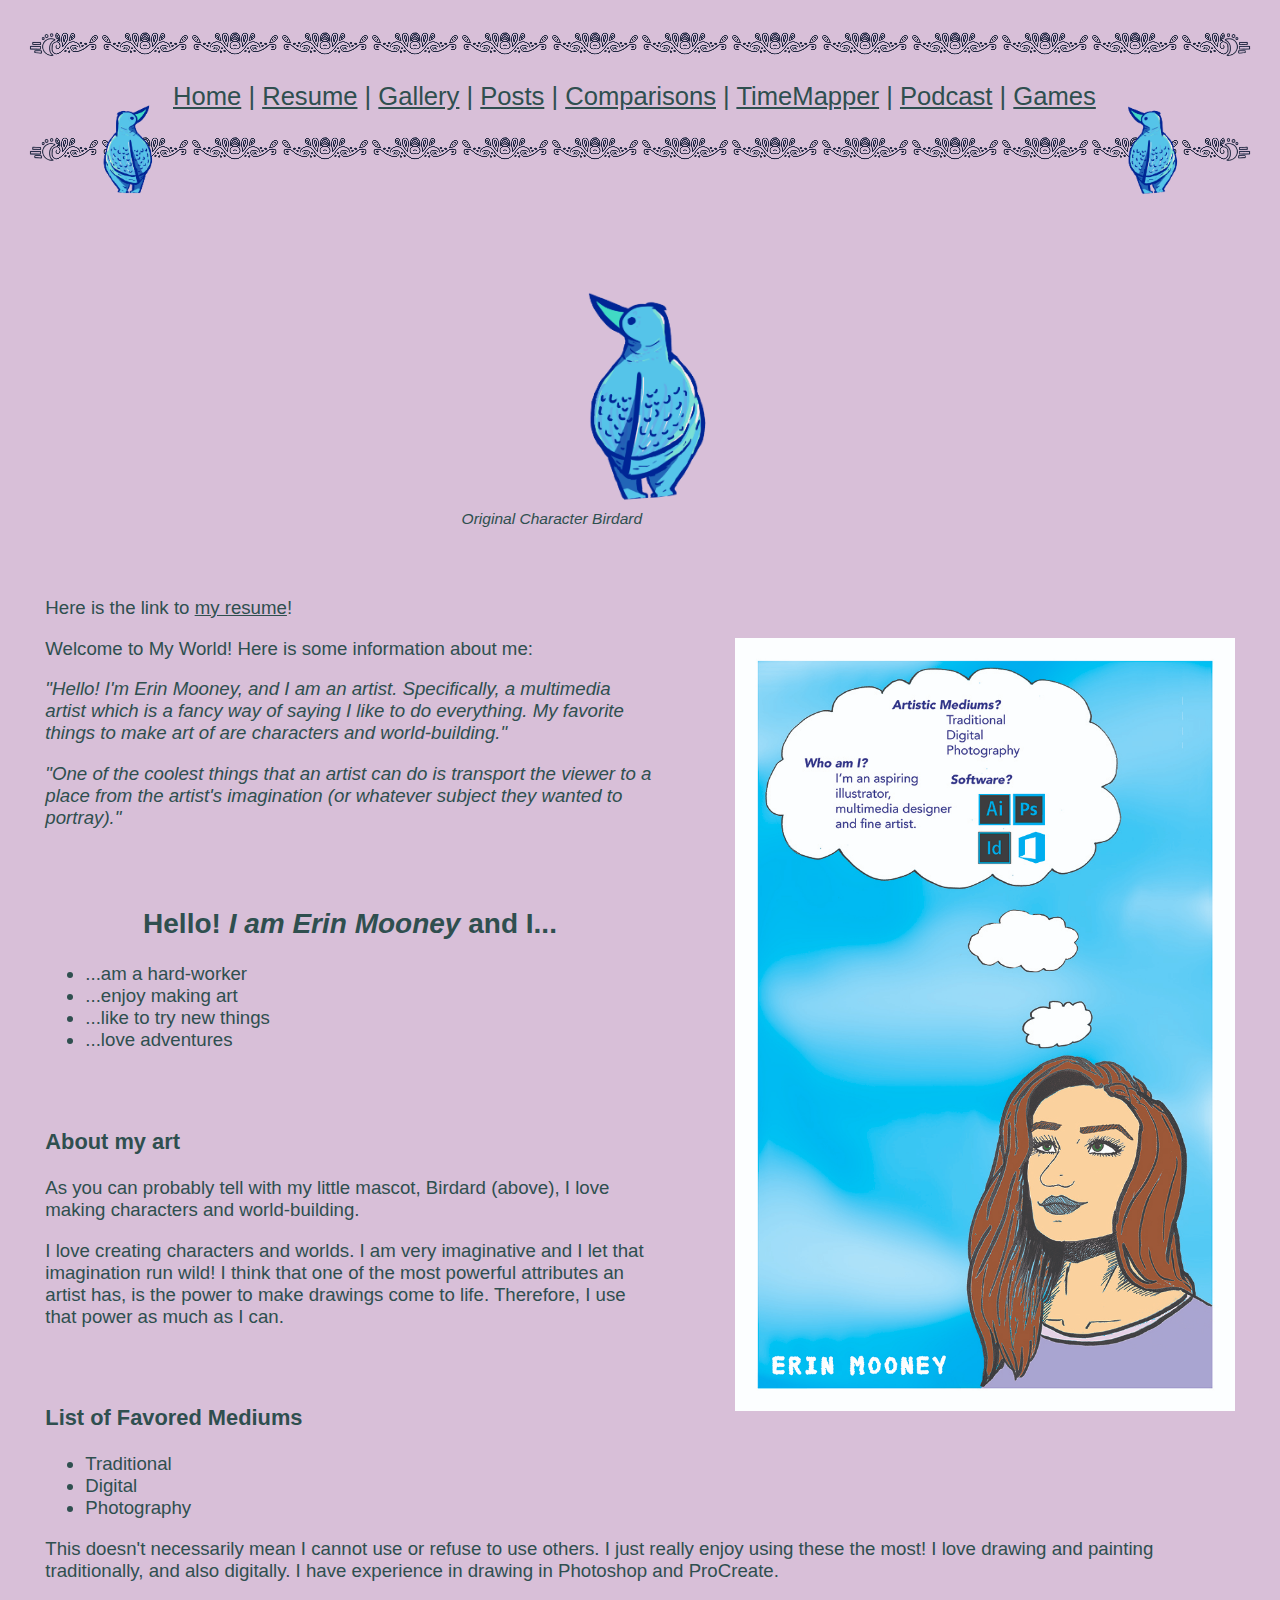
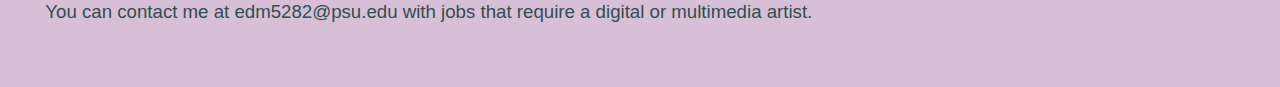
==== docs/index.html @ 54c34171 "edit home" ====
<!DOCTYPE html>
<html xmlns="http://www.w3.org/1999/xhtml">
    <head>

        <title>Welcome to My World</title>
        <meta charset="UTF-8" />
        <meta name="viewport" content="width=device-width, initial-scale=1.0" />
        <link rel="stylesheet" type="text/css" href="style.css"/>
        
        
    </head>
    <body>
        
      
        <section> 
            
            <section>         
            <div class="menuA"> <img class="birdright" src="images/Birdard.png"/>
               <a href="index.html"> Home</a>  | <a href="resume.html"> Resume</a>  |  <a href="gallery.html"> Gallery</a>  |  <a href="posts.html">Posts</a> |   <a href="compare.html"> Comparisons</a> |  <a href="timemapper.html"> TimeMapper</a>  |  <a href="podcast.html"> Podcast</a> |  <a href="game.html"> Games</a> 
            <img class="birdleft" src="images/BirdardRightFacing.png"/> </div>
            </section>
            
        <section>
            <section>
                    
                                                            
                <figure> <img class="photo" src="images/Birdard.png" alt="Original Caracter Birdard"/> <figcaption>Original Character Birdard</figcaption></figure>
                
                <section></section>                
                
                <p>Here is the link to <a href="resume.html">my resume</a>!</p>
                
                <img class="right" src="images/GRAPHICRESUME.jpg" alt="Erin Mooney Graphic Resume"/>
                
                
                <p>Welcome to My World! Here is some information about me:</p>
                    
               <p><i>"Hello! I'm Erin Mooney, and I am an artist. Specifically, a multimedia artist which is a fancy way of saying I like to do everything. My favorite things to make art of are characters and world-building."</i></p>                    
                    
               <p><i>"One of the coolest things that an artist can do is transport the viewer to a place from the artist's imagination (or whatever subject they wanted to portray)."</i></p>
                </section>
            
            <section><h2>Hello! <dfn>I am Erin Mooney</dfn> and I...</h2>
                
                <ul>
                    <li>...am a hard-worker</li>
                    <li>...enjoy making art</li>
                    <li>...like to try new things</li>
                    <li>...love adventures</li>     
                </ul>
            </section>
            
            <section> 
                <h3><strong>About my art</strong></h3>
                <p>As you can probably tell with my little mascot, Birdard (above), I love making characters and world-building. </p>
                <p>I love creating characters and worlds. I am very imaginative and I let that imagination run wild! I think that one of the most powerful attributes an artist has, is the power to make drawings come to life. Therefore, I use that power as much as I can.</p>
            </section>
            
          
            
            <section>
            <h3>List of Favored Mediums</h3>
            <ul>
                <li>Traditional</li>
                <li>Digital</li>
                <li>Photography</li>
            </ul>
                
                <p>This doesn't necessarily mean I cannot use or refuse to use others. I just really enjoy using these the most! 
                I love drawing and painting traditionally, and also digitally. I have experience in drawing in Photoshop and ProCreate. </p>
                
                <p>You can contact me at edm5282@psu.edu with jobs that require a digital or multimedia artist.</p>  
                
        </section>
           
        </section> 
            
        </section>    
      
        
    </body>
</html>
---- docs/style.css ----
body {;color: DarkSlateGray;
font-family: arial, helvetica, sans-serif;
font-size: 14pt;}

/* body section {background-image: linear-gradient(purple, orange);}*/

.birdleft {max-width:100px;width:50%;
  display: inline-grid;
  margin-left: 1%;
  margin-right: auto;}
  
.birdright {max-width:100px;width:50%;
  display: inline-grid;
  margin-left: auto;
  margin-right: 1%;}

/* unvisited link */
a:link {
  color: DarkSlateGray;
}

/* visited link */
a:visited {
  color: DarkSlateGray;
}

/* mouse over link */
a:hover {
  color: cornflowerblue;
}

/* selected link */
a:active {
  color: DarkSlateGray;
}


body section section {
background-color: Thistle;
} 

body section section {padding:1em}

body section {
background-color: Thistle;
}

section.resume
body section section {
background-color: Thistle;
} 
body {background-color: Thistle}

section.gallery body section section {
background-color: Thistle;
} 
body {background-color: Thistle}

section.posts body section section {
background-color: Thistle;
} 
body {background-color: Thistle}


figure {width:30%; margin:auto; padding-top: 1vw; padding-bottom: 1vw}
figcaption {font-style: italic; font-size: smaller}

img.photo {max-width:500px;width:50%;
  display: block;
  margin-left: auto;
  margin-right: auto;}
  
img.photogal {max-width:500px;width:50%;
  display: block;
  margin-left: auto;
  margin-right: auto;}
  


.compare {
  box-sizing: border-box;
  float: left;
  width: 50%;
  padding: 3em;
}

.clearfix::after {
  content: "";
  clear: both;
  display: table;
} 



img.right {float: right;
max-width:500px;width:50%;
  display: block;
  margin-left: 80px}

/* If I want to style ANY element with the class of "photo" I could just write 
 *.photo{}
 */

p.solid {border-style: solid;}

ol {list-style-type: lower-alpha;
padding: 5em;  
}

div.newspaper
 {
  column-count: 2;
  column-gap: 5px;
  column-rule-style: solid;
  column-rule: 1px double;
  margin: 10px;
}

div.storyboard
 {
  column-count: 2;
  column-gap: 5px;
  column-rule-style: solid;
  column-rule: 1px double;
  margin: 5px;}

div.menuA {text-align: center; font-size: 2vw;
  display: block;
  border: 30px solid transparent;
  padding: 25px;
  border-image-source: url(aesthetic/boarder.png);
  border-image-repeat: repeat;
  border-image-slice: 110;}
    
.birdright {float: right;
border-image-source: url(images/Birdard.png);
max-width:75px;width:25%;
  margin-left: 5px}
  
.birdleft {float: left;
border-image-source: url(images/BirdardRightFacing.png);
max-width:75px;width:25%;
  margin-left: 5px}
  
/* .birdie  { content: "";
  clear: both;
  display: table;} */
  
/*  Units to try: em and vw. vw means a percentage of the viewport width 
 * and is often used in responsive web design (responsive to size of device screens)
 * em is also responsive: it is the width of the standard letter M in your font usually 16 px. 
 *  */
 
h1 {text-align: center;}
 
h2 {text-align: center;}

.seg {
  background-color: lavender; 
  list-style-type: none;
  text-align: center;
  margin: 0;
  padding: 0;
  border-radius: 15px 50px;

  width: 390px;
  padding: 3px;
  border: 3px;
  margin: auto;
}


/* .seg li {
  display: inline-block;
  font-size: 20px;
  padding: 20px;
}*/
  
.para { 
  list-style-type: none;
  text-align: left;
  width: 750px;
  margin: auto;
  padding: 35px;
}
  
 .parares { 
  list-style-type: none;
  text-align: left;
  width: 850px;
  margin: auto;
  padding: 35px;
}
    
.paratwo{ 
  list-style-type: none;
  text-align: left;
  width: 950px;
  margin: auto;
  padding: 35px;
}
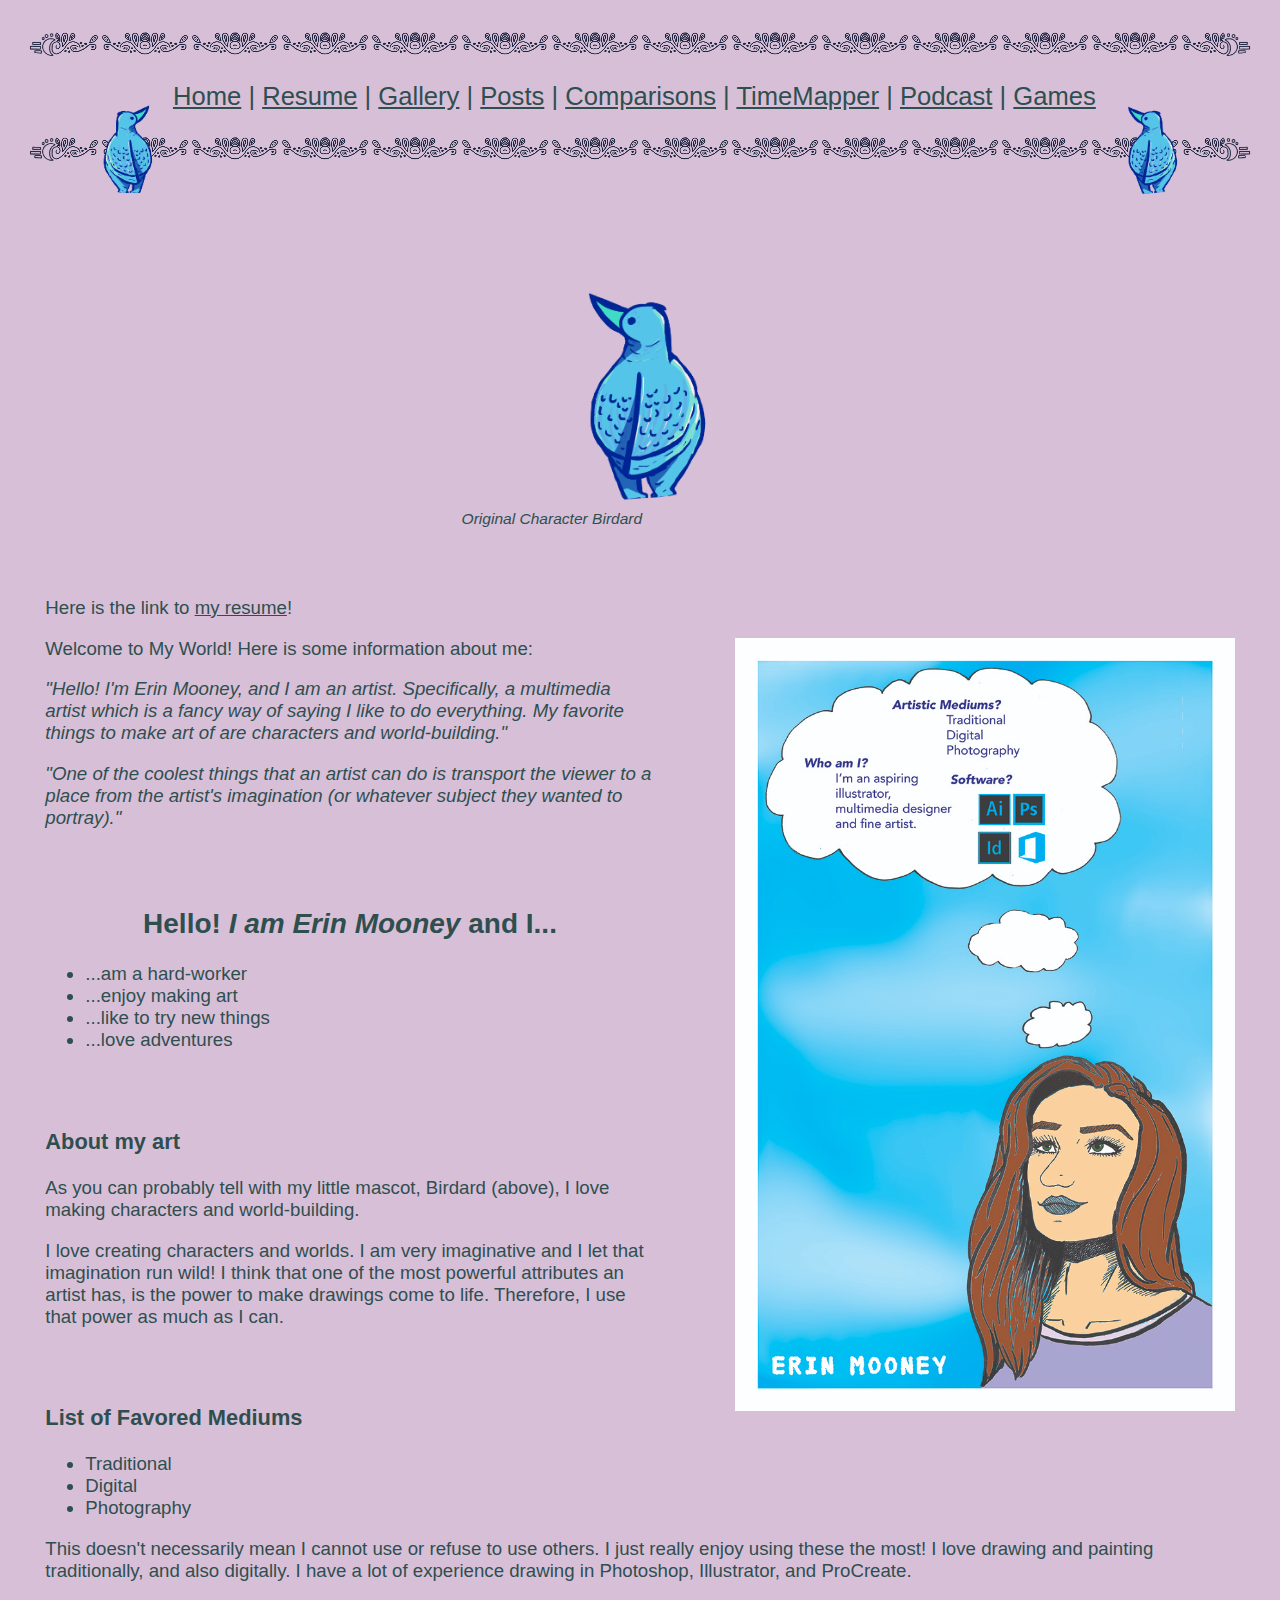
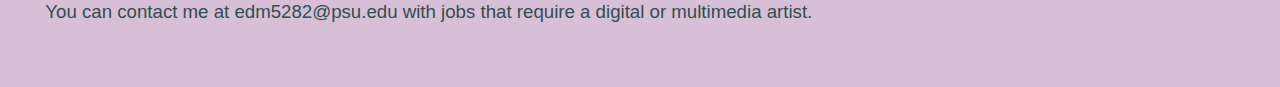
==== commit ae5e1fc1: "edit home" ====
--- a/docs/index.html
+++ b/docs/index.html
@@ -67,7 +67,7 @@
             </ul>
                 
                 <p>This doesn't necessarily mean I cannot use or refuse to use others. I just really enjoy using these the most! 
-                I love drawing and painting traditionally, and also digitally. I have experience in drawing in Photoshop and ProCreate. </p>
+                I love drawing and painting traditionally, and also digitally. I have a lot of experience drawing in Photoshop, Illustrator, and ProCreate. </p>
                 
                 <p>You can contact me at edm5282@psu.edu with jobs that require a digital or multimedia artist.</p>  
                 
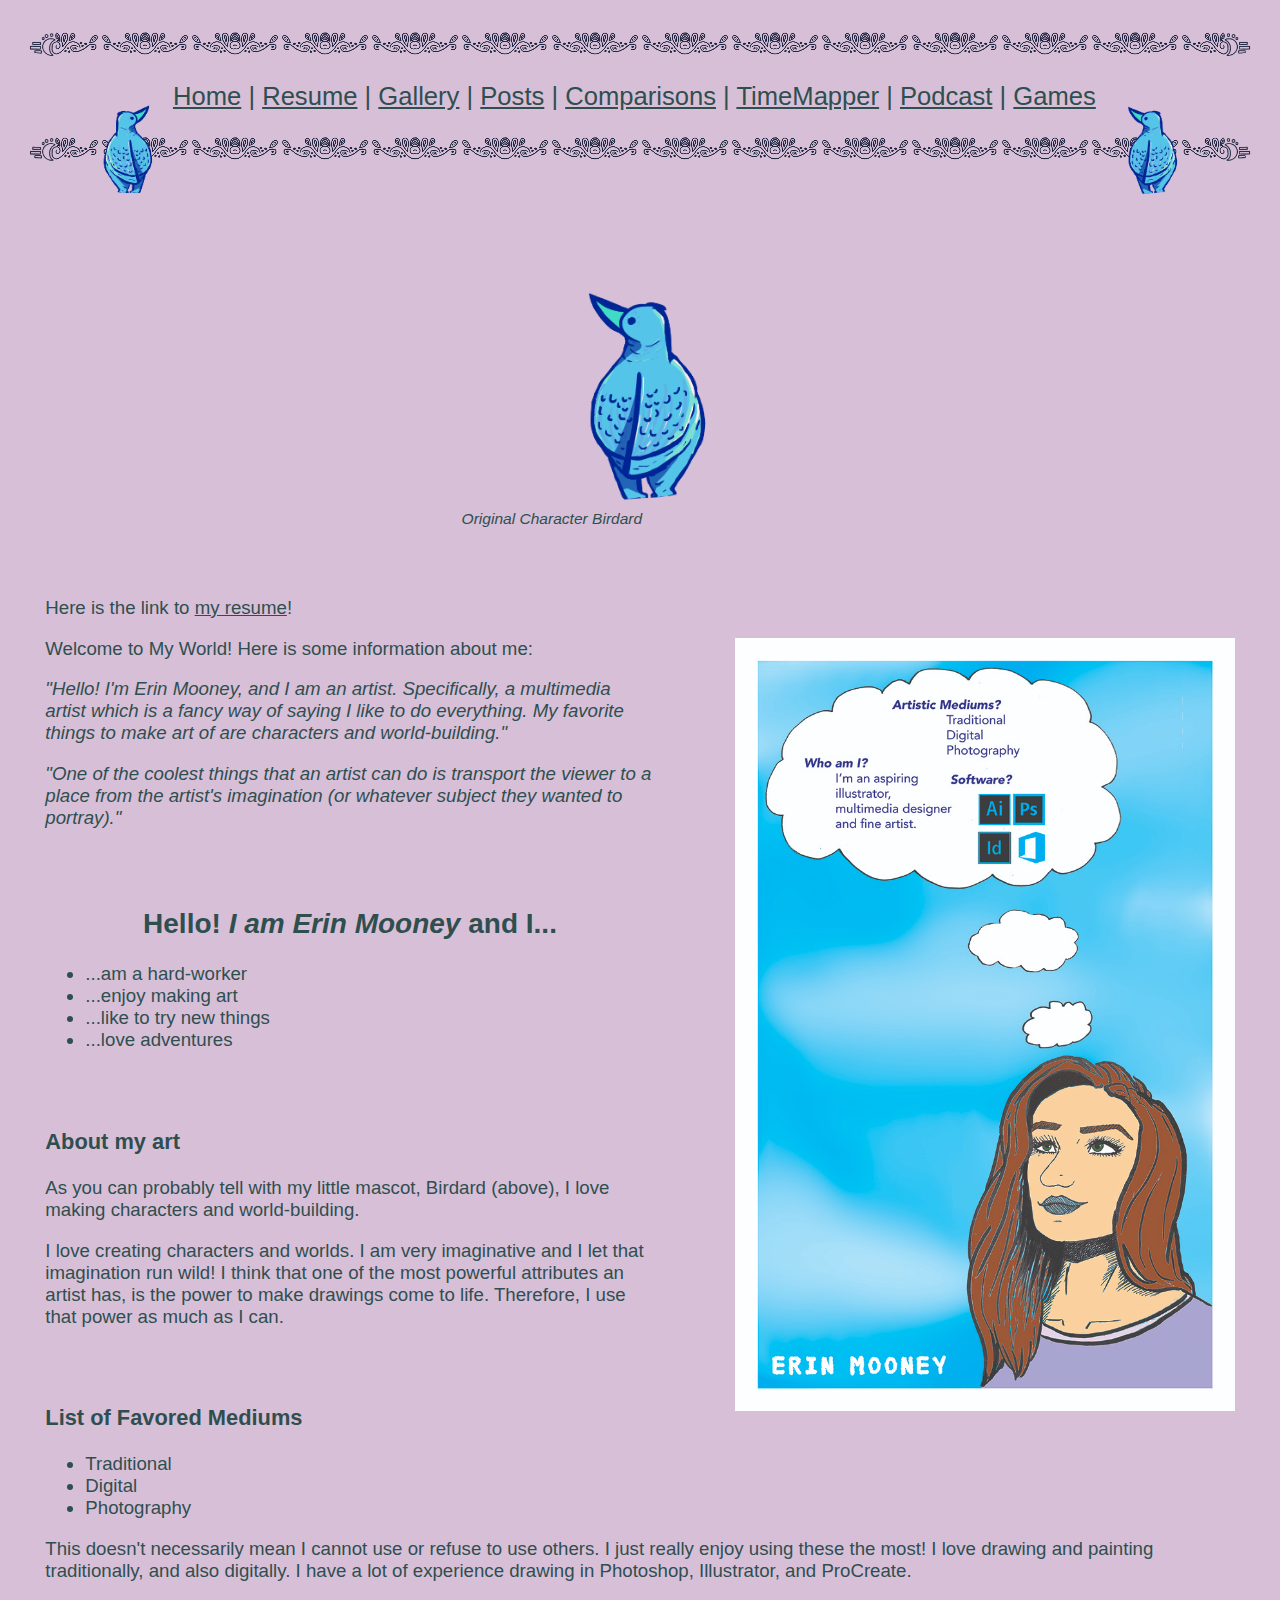
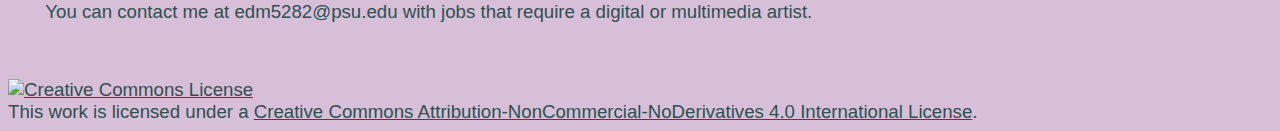
==== commit d74de32d: "creative commons" ====
--- a/docs/index.html
+++ b/docs/index.html
@@ -77,6 +77,8 @@
             
         </section>    
       
+        <section><a rel="license" href="http://creativecommons.org/licenses/by-nc-nd/4.0/"><img alt="Creative Commons License" style="border-width:0" src="https://i.creativecommons.org/l/by-nc-nd/4.0/88x31.png" /></a><br />This work is licensed under a <a rel="license" href="http://creativecommons.org/licenses/by-nc-nd/4.0/">Creative Commons Attribution-NonCommercial-NoDerivatives 4.0 International License</a>.</section>
+        
         
     </body>
 </html>
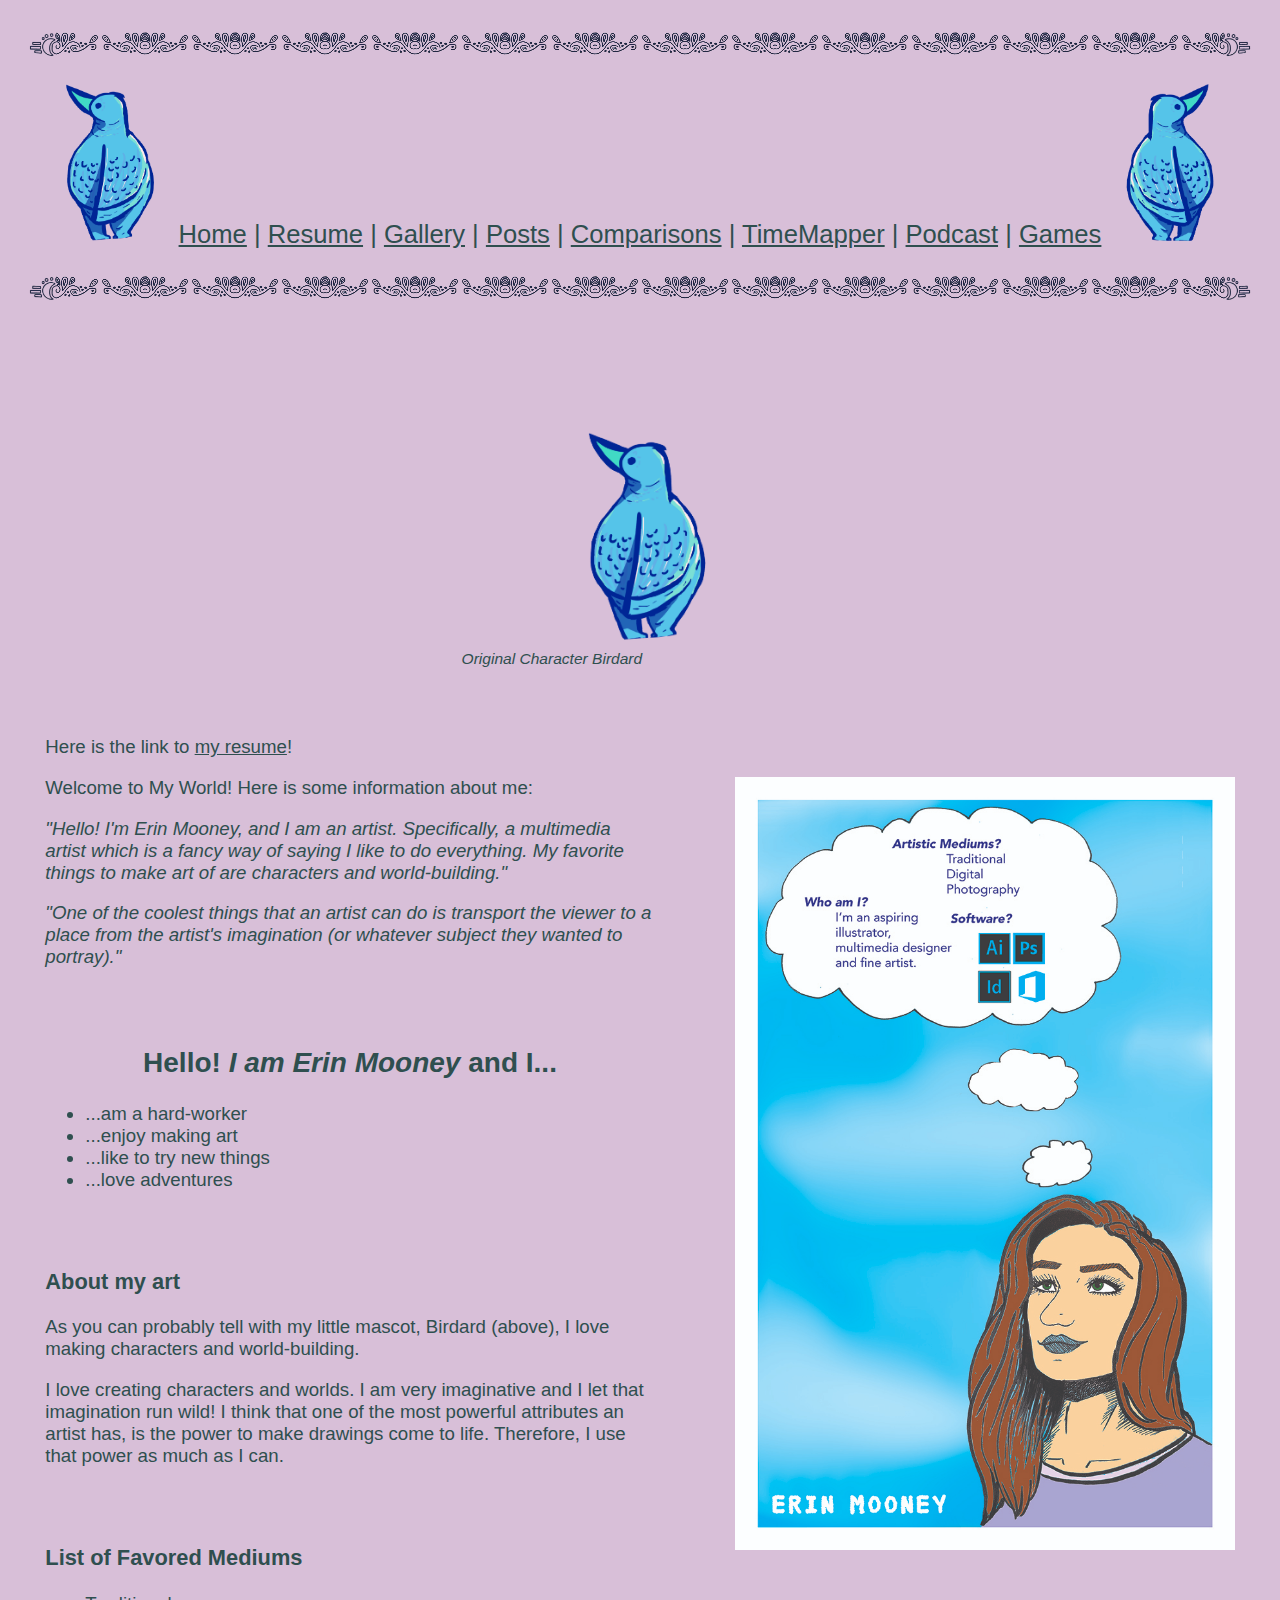
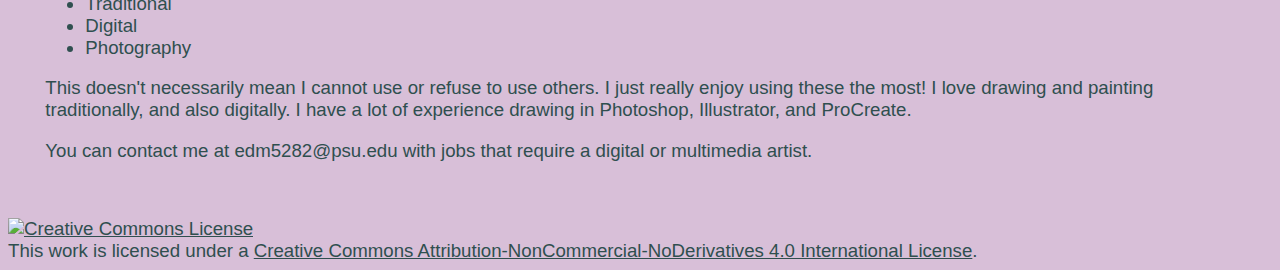
==== commit 2e32d8e6: "a lot of edits" ====
--- a/docs/index.html
+++ b/docs/index.html
@@ -15,7 +15,7 @@
         <section> 
             
             <section>         
-            <div class="menuA"> <img class="birdright" src="images/Birdard.png"/>
+                <div class="menuA"> <img class="birdright" src="images/Birdardresize.png"/>
                <a href="index.html"> Home</a>  | <a href="resume.html"> Resume</a>  |  <a href="gallery.html"> Gallery</a>  |  <a href="posts.html">Posts</a> |   <a href="compare.html"> Comparisons</a> |  <a href="timemapper.html"> TimeMapper</a>  |  <a href="podcast.html"> Podcast</a> |  <a href="game.html"> Games</a> 
             <img class="birdleft" src="images/BirdardRightFacing.png"/> </div>
             </section>
@@ -76,6 +76,8 @@
         </section> 
             
         </section>    
+        
+        <section></section>
       
         <section><a rel="license" href="http://creativecommons.org/licenses/by-nc-nd/4.0/"><img alt="Creative Commons License" style="border-width:0" src="https://i.creativecommons.org/l/by-nc-nd/4.0/88x31.png" /></a><br />This work is licensed under a <a rel="license" href="http://creativecommons.org/licenses/by-nc-nd/4.0/">Creative Commons Attribution-NonCommercial-NoDerivatives 4.0 International License</a>.</section>
         
--- a/docs/style.css
+++ b/docs/style.css
@@ -41,25 +41,18 @@
 
 body section section {padding:1em}
 
-body section {
-background-color: Thistle;
-}
+body {background-color: Thistle;}
 
 section.resume
-body section section {
-background-color: Thistle;
-} 
+body section section {background-color: Thistle;} 
+
 body {background-color: Thistle}
 
-section.gallery body section section {
-background-color: Thistle;
-} 
+section.gallery body section section {background-color: Thistle;} 
 body {background-color: Thistle}
 
-section.posts body section section {
-background-color: Thistle;
-} 
-body {background-color: Thistle}
+section.posts body section section {background-color: Thistle;} 
+
 
 
 figure {width:30%; margin:auto; padding-top: 1vw; padding-bottom: 1vw}
@@ -124,23 +117,40 @@
   column-rule: 1px double;
   margin: 5px;}
 
+
+    
+/*.birdright {float: right;
+border-image-source: url(images/Birdard.png);
+max-width:65px;width:20%;
+  margin-left: 5px}
+  
+.birdleft {float: left;
+border-image-source: url(images/BirdardRightFacing.png);
+max-width:70px;width:25%;
+  margin-left: 5px}*/
+  
+  /* Flex Container */
+
+#menu
+{display: flex;
+flex-direction: row-reverse;}
+
+.birdframe
+{flex: 1;}
+
+.birdmenu
+{max-width:70px;width:25%;}
+  
 div.menuA {text-align: center; font-size: 2vw;
   display: block;
   border: 30px solid transparent;
-  padding: 25px;
   border-image-source: url(aesthetic/boarder.png);
   border-image-repeat: repeat;
-  border-image-slice: 110;}
-    
-.birdright {float: right;
-border-image-source: url(images/Birdard.png);
-max-width:75px;width:25%;
-  margin-left: 5px}
-  
-.birdleft {float: left;
-border-image-source: url(images/BirdardRightFacing.png);
-max-width:75px;width:25%;
-  margin-left: 5px}
+  padding-top: 2vw;
+  padding-bottom: 2vw;
+  border-image-slice: 110;
+  flex: 5;}
+  
   
 /* .birdie  { content: "";
   clear: both;
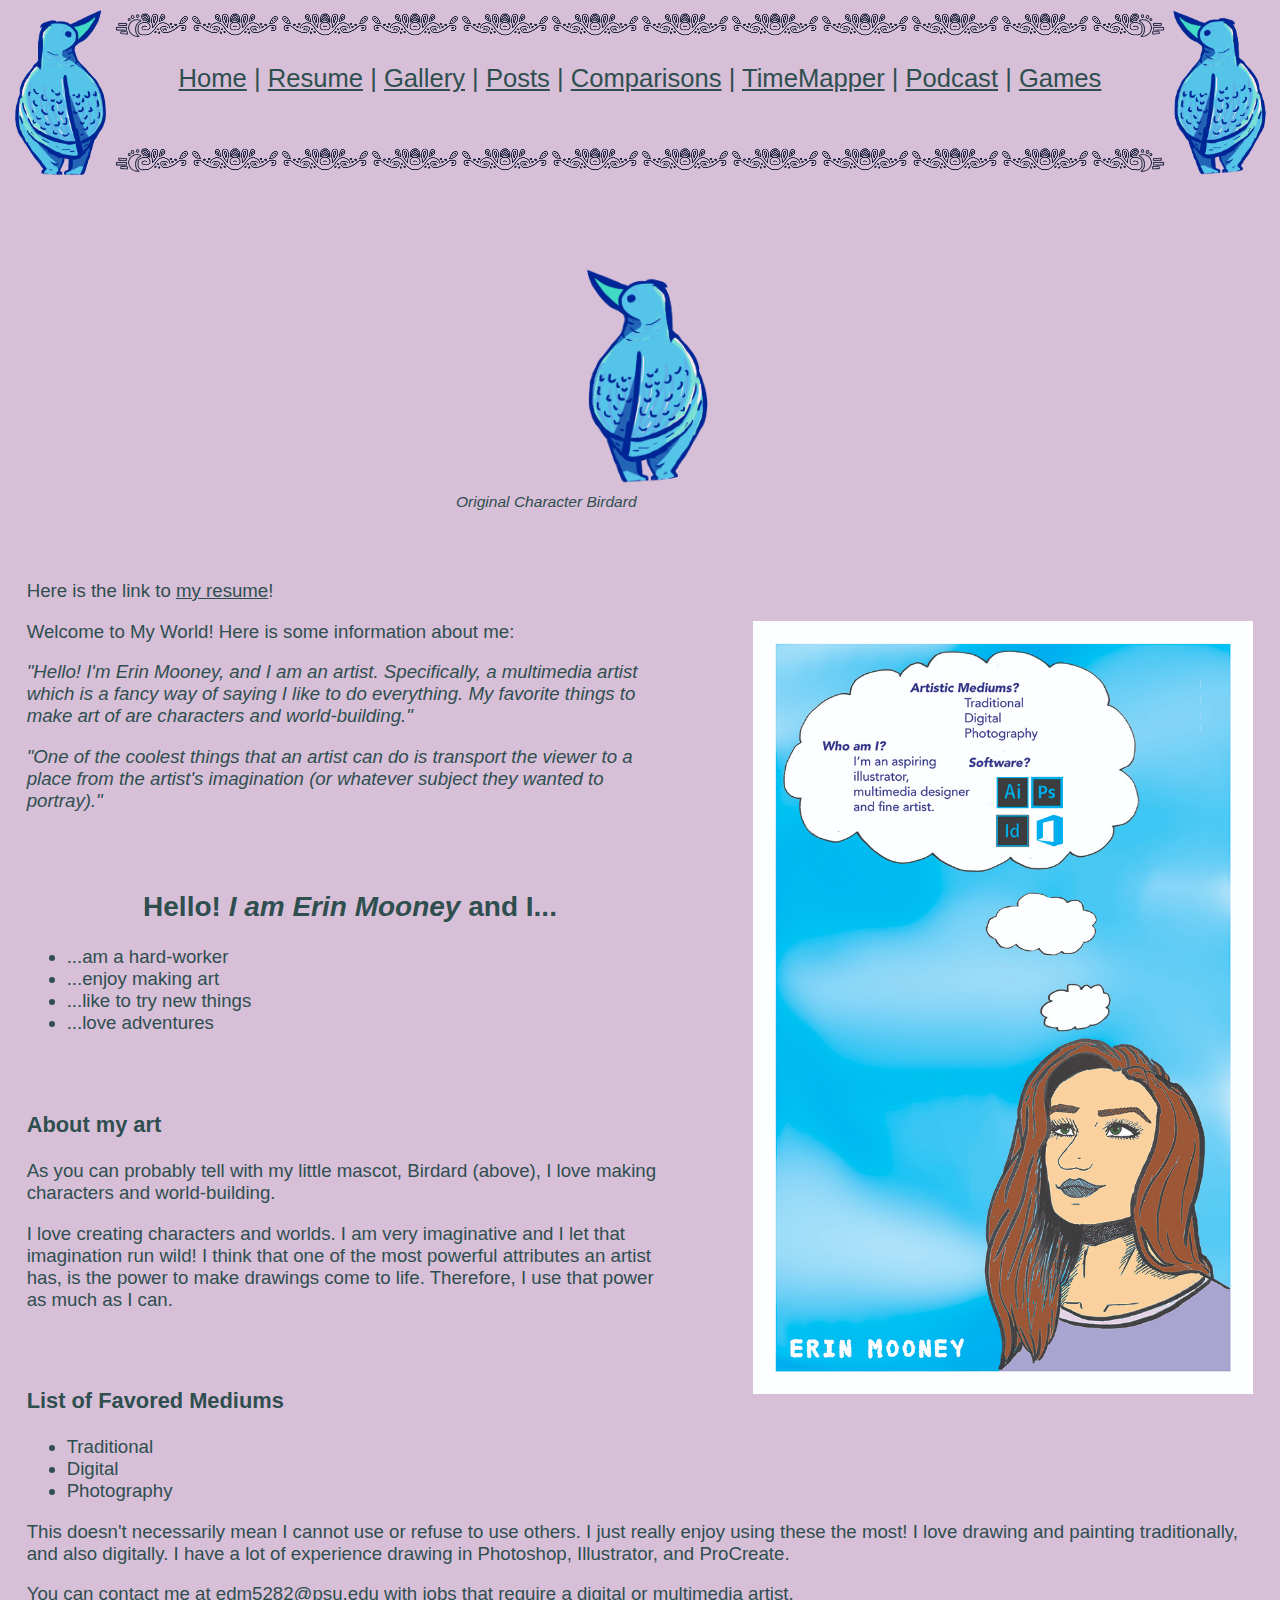
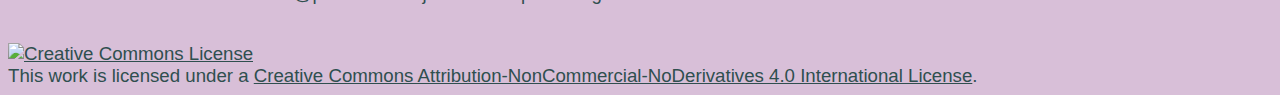
==== commit 0addb411: "FIX EVERYTHING plus game" ====
--- a/docs/index.html
+++ b/docs/index.html
@@ -12,13 +12,14 @@
     <body>
         
       
-        <section> 
+        
             
-            <section>         
-                <div class="menuA"> <img class="birdright" src="images/Birdardresize.png"/>
-               <a href="index.html"> Home</a>  | <a href="resume.html"> Resume</a>  |  <a href="gallery.html"> Gallery</a>  |  <a href="posts.html">Posts</a> |   <a href="compare.html"> Comparisons</a> |  <a href="timemapper.html"> TimeMapper</a>  |  <a href="podcast.html"> Podcast</a> |  <a href="game.html"> Games</a> 
-            <img class="birdleft" src="images/BirdardRightFacing.png"/> </div>
-            </section>
+            <section id="menu">   
+                <img class="birdmenu" src="images/Birdardresize.png"/> 
+                <div class="menuA">
+                    <a href="index.html"> Home</a>  | <a href="resume.html"> Resume</a>  |  <a href="gallery.html"> Gallery</a>  |  <a href="posts.html">Posts</a> |   <a href="compare.html"> Comparisons</a> |  <a href="timemapper.html"> TimeMapper</a>  |  <a href="podcast.html"> Podcast</a> |  <a href="game.html"> Games</a>   </div>
+                <img class="birdmenu" src="images/BirdardRightFacing.png"/> 
+            </section> 
             
         <section>
             <section>
@@ -75,7 +76,7 @@
            
         </section> 
             
-        </section>    
+            
         
         <section></section>
       
--- a/docs/style.css
+++ b/docs/style.css
@@ -2,17 +2,7 @@
 font-family: arial, helvetica, sans-serif;
 font-size: 14pt;}
 
-/* body section {background-image: linear-gradient(purple, orange);}*/
 
-.birdleft {max-width:100px;width:50%;
-  display: inline-grid;
-  margin-left: 1%;
-  margin-right: auto;}
-  
-.birdright {max-width:100px;width:50%;
-  display: inline-grid;
-  margin-left: auto;
-  margin-right: 1%;}
 
 /* unvisited link */
 a:link {
@@ -33,6 +23,8 @@
 a:active {
   color: DarkSlateGray;
 }
+
+
 
 
 body section section {
@@ -70,6 +62,14 @@
   
 
 
+.gamepic
+  {box-sizing: border-box;
+  width: 30%; /* three boxes (use 25% for four, and 50% for two, etc) */
+  padding: 45px; /* if you want space between the images */
+  display: flex;
+  flex: 20%;}
+  
+
 .compare {
   box-sizing: border-box;
   float: left;
@@ -90,9 +90,7 @@
   display: block;
   margin-left: 80px}
 
-/* If I want to style ANY element with the class of "photo" I could just write 
- *.photo{}
- */
+
 
 p.solid {border-style: solid;}
 
@@ -118,16 +116,6 @@
   margin: 5px;}
 
 
-    
-/*.birdright {float: right;
-border-image-source: url(images/Birdard.png);
-max-width:65px;width:20%;
-  margin-left: 5px}
-  
-.birdleft {float: left;
-border-image-source: url(images/BirdardRightFacing.png);
-max-width:70px;width:25%;
-  margin-left: 5px}*/
   
   /* Flex Container */
 
@@ -139,7 +127,8 @@
 {flex: 1;}
 
 .birdmenu
-{max-width:70px;width:25%;}
+{max-width:105px;
+width:100%;}
   
 div.menuA {text-align: center; font-size: 2vw;
   display: block;
@@ -151,15 +140,6 @@
   border-image-slice: 110;
   flex: 5;}
   
-  
-/* .birdie  { content: "";
-  clear: both;
-  display: table;} */
-  
-/*  Units to try: em and vw. vw means a percentage of the viewport width 
- * and is often used in responsive web design (responsive to size of device screens)
- * em is also responsive: it is the width of the standard letter M in your font usually 16 px. 
- *  */
  
 h1 {text-align: center;}
  
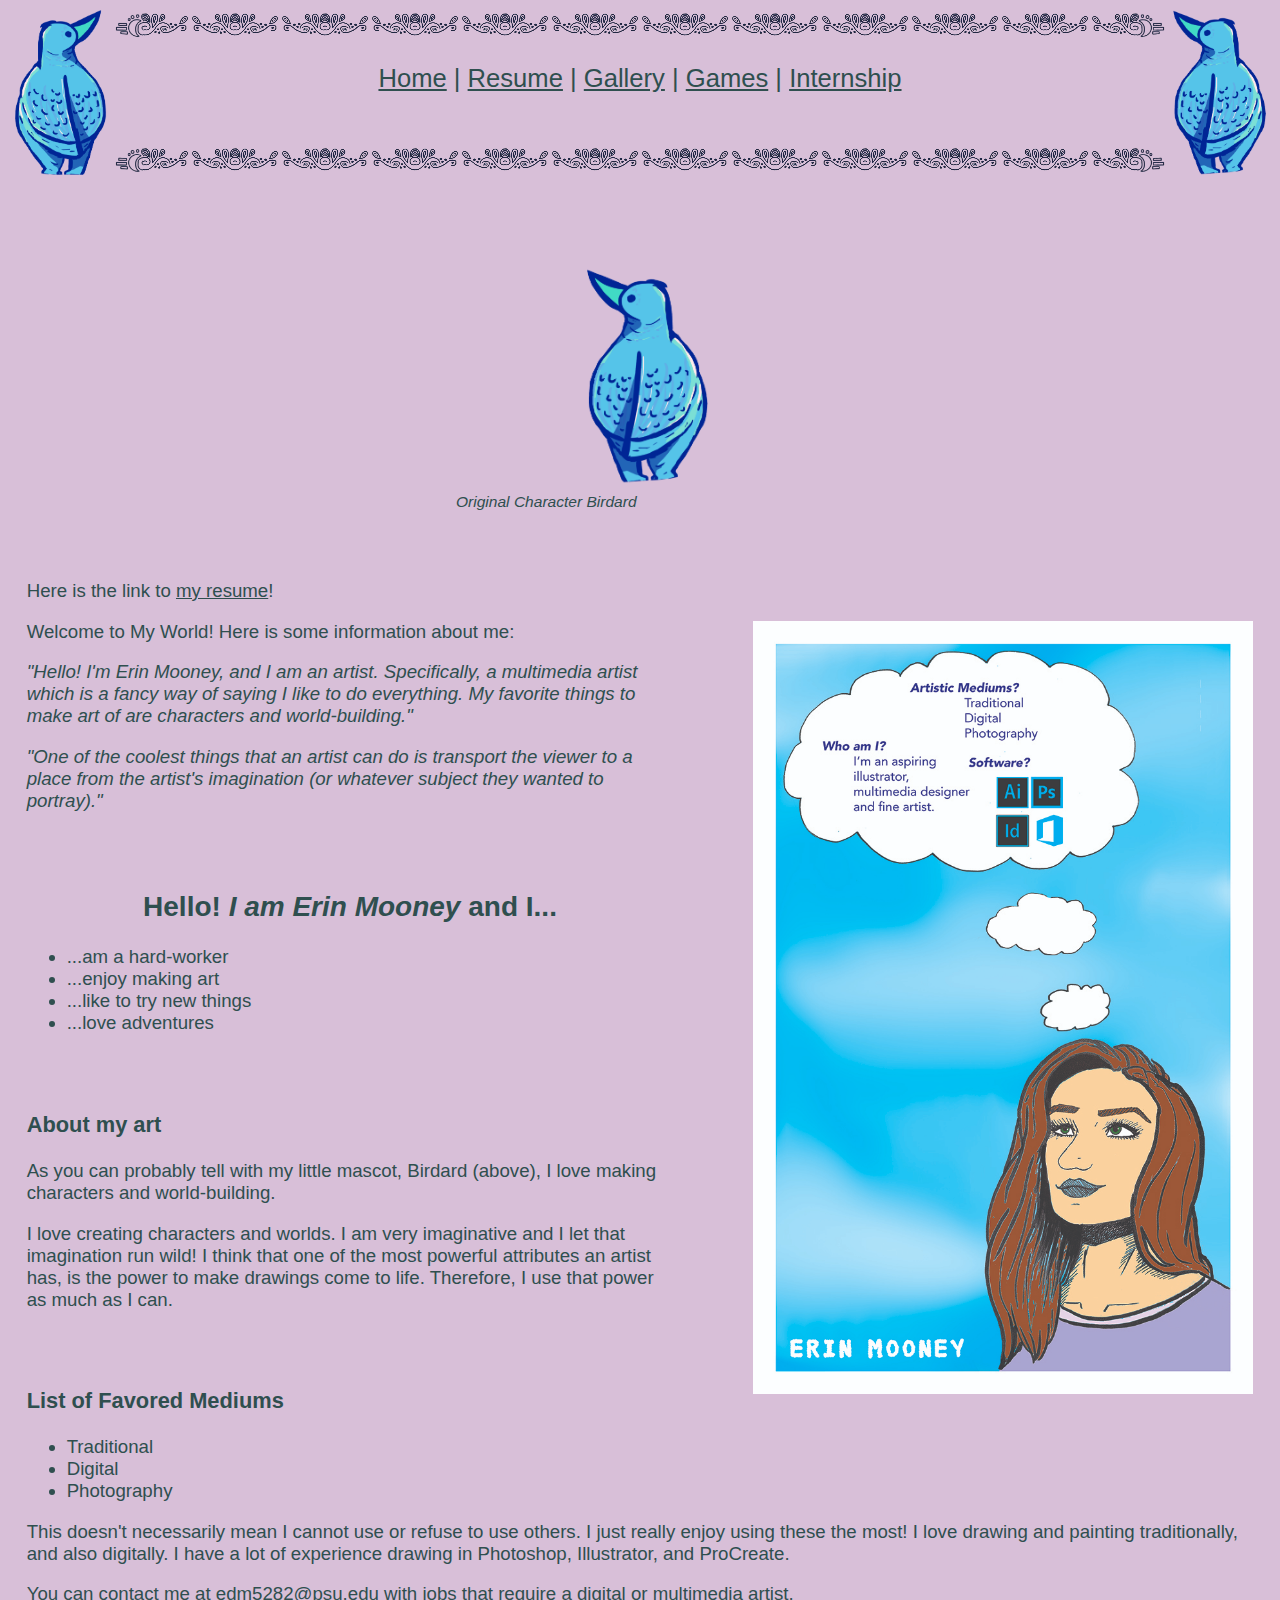
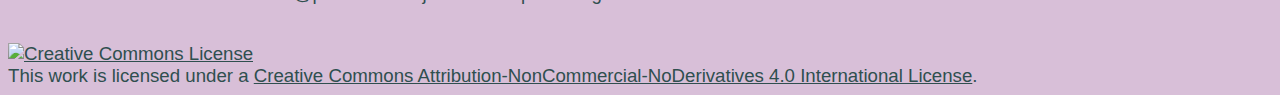
==== commit 710378fd: "Big Update" ====
--- a/docs/index.html
+++ b/docs/index.html
@@ -14,12 +14,13 @@
       
         
             
-            <section id="menu">   
-                <img class="birdmenu" src="images/Birdardresize.png"/> 
-                <div class="menuA">
-                    <a href="index.html"> Home</a>  | <a href="resume.html"> Resume</a>  |  <a href="gallery.html"> Gallery</a>  |  <a href="posts.html">Posts</a> |   <a href="compare.html"> Comparisons</a> |  <a href="timemapper.html"> TimeMapper</a>  |  <a href="podcast.html"> Podcast</a> |  <a href="game.html"> Games</a>   </div>
-                <img class="birdmenu" src="images/BirdardRightFacing.png"/> 
-            </section> 
+        <section id="menu">         
+            <img class="birdmenu" src="images/Birdardresize.png"/> 
+            <div class="menuA">
+                <a href="index.html"> Home</a>  | <a href="resume.html"> Resume</a>  |  <a href="gallery.html"> Gallery</a>  |   <a href="game.html"> Games</a> | <a href="internship.html"> Internship</a>   </div>
+            <img class="birdmenu" src="images/BirdardRightFacing.png"/>    
+        </section> 
+        
             
         <section>
             <section>
--- a/docs/style.css
+++ b/docs/style.css
@@ -62,13 +62,7 @@
   
 
 
-.gamepic
-  {box-sizing: border-box;
-  width: 30%; /* three boxes (use 25% for four, and 50% for two, etc) */
-  padding: 45px; /* if you want space between the images */
-  display: flex;
-  flex: 20%;}
-  
+
 
 .compare {
   box-sizing: border-box;
@@ -123,6 +117,32 @@
 {display: flex;
 flex-direction: row-reverse;}
 
+.gamepic
+{display: flex;
+align-content: center;
+flex-direction:row;
+justify-content: center;
+flex-wrap: wrap;
+flex-basis: auto;}
+
+
+ /* {box-sizing: border-box;
+  width: 30%; /\* three boxes (use 25% for four, and 50% for two, etc) *\/
+  padding: 45px; /\* if you want space between the images *\/
+  display: flex;
+  flex: 20%;}
+  */
+  
+  
+  
+.gp
+{max-width:350px;width:50%;
+  display: block;
+  margin-left: auto;
+  margin-right: auto;
+  padding: 8px;}
+
+
 .birdframe
 {flex: 1;}
 
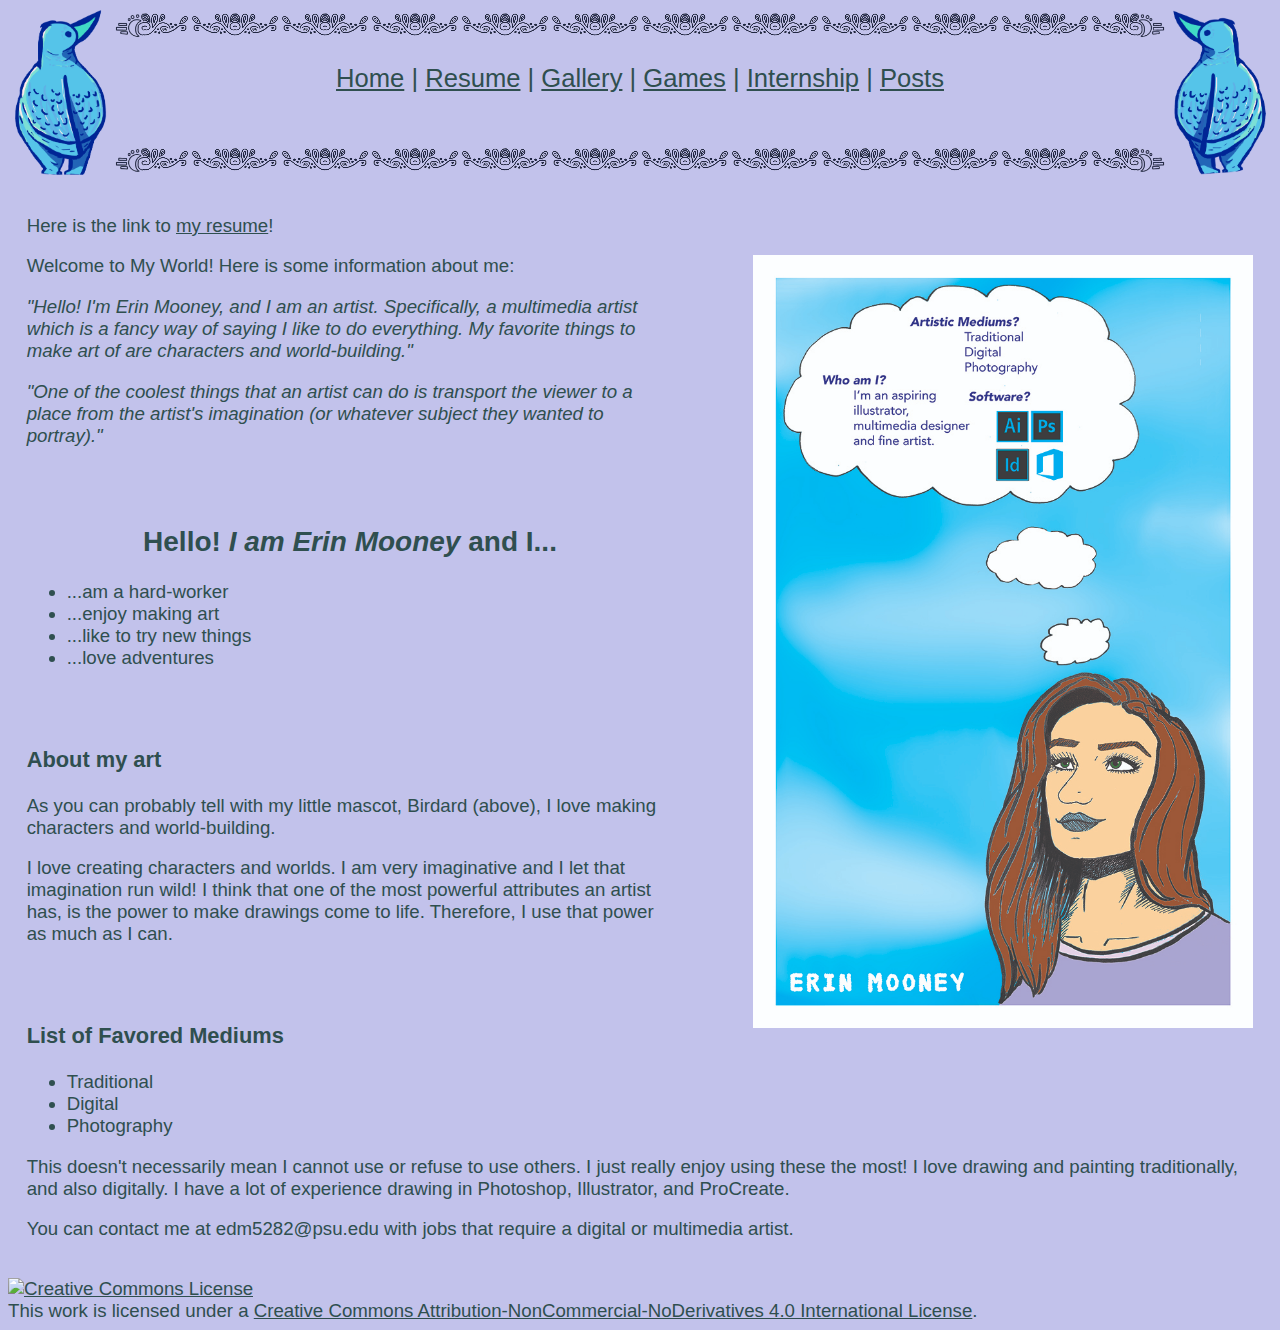
==== commit d9f652c9: "update for ENGL 420 post.html" ====
--- a/docs/index.html
+++ b/docs/index.html
@@ -17,18 +17,14 @@
         <section id="menu">         
             <img class="birdmenu" src="images/Birdardresize.png"/> 
             <div class="menuA">
-                <a href="index.html"> Home</a>  | <a href="resume.html"> Resume</a>  |  <a href="gallery.html"> Gallery</a>  |   <a href="game.html"> Games</a> | <a href="internship.html"> Internship</a>   </div>
+                <a href="index.html"> Home</a>  | <a href="resume.html"> Resume</a>  |  <a href="gallery.html"> Gallery</a>  |   <a href="game.html"> Games</a> | <a href="internship.html"> Internship</a> | <a href="post.html"> Posts</a>
+            </div>
             <img class="birdmenu" src="images/BirdardRightFacing.png"/>    
         </section> 
         
             
         <section>
-            <section>
-                    
-                                                            
-                <figure> <img class="photo" src="images/Birdard.png" alt="Original Caracter Birdard"/> <figcaption>Original Character Birdard</figcaption></figure>
-                
-                <section></section>                
+            <section>                                                                          
                 
                 <p>Here is the link to <a href="resume.html">my resume</a>!</p>
                 
--- a/docs/style.css
+++ b/docs/style.css
@@ -1,4 +1,4 @@
-body {;color: DarkSlateGray;
+body {color: DarkSlateGray;
 font-family: arial, helvetica, sans-serif;
 font-size: 14pt;}
 
@@ -28,22 +28,22 @@
 
 
 body section section {
-background-color: Thistle;
+background-color: #C2C2EB;
 } 
 
 body section section {padding:1em}
 
-body {background-color: Thistle;}
+body {background-color: #C2C2EB;}
 
 section.resume
-body section section {background-color: Thistle;} 
-
-body {background-color: Thistle}
-
-section.gallery body section section {background-color: Thistle;} 
-body {background-color: Thistle}
-
-section.posts body section section {background-color: Thistle;} 
+body section section {background-color: #C2C2EB;} 
+
+body {background-color: #C2C2EB}
+
+section.gallery body section section {background-color: #C2C2EB;} 
+body {background-color: #C2C2EB}
+
+section.posts body section section {background-color: #C2C2EB;} 
 
 
 
